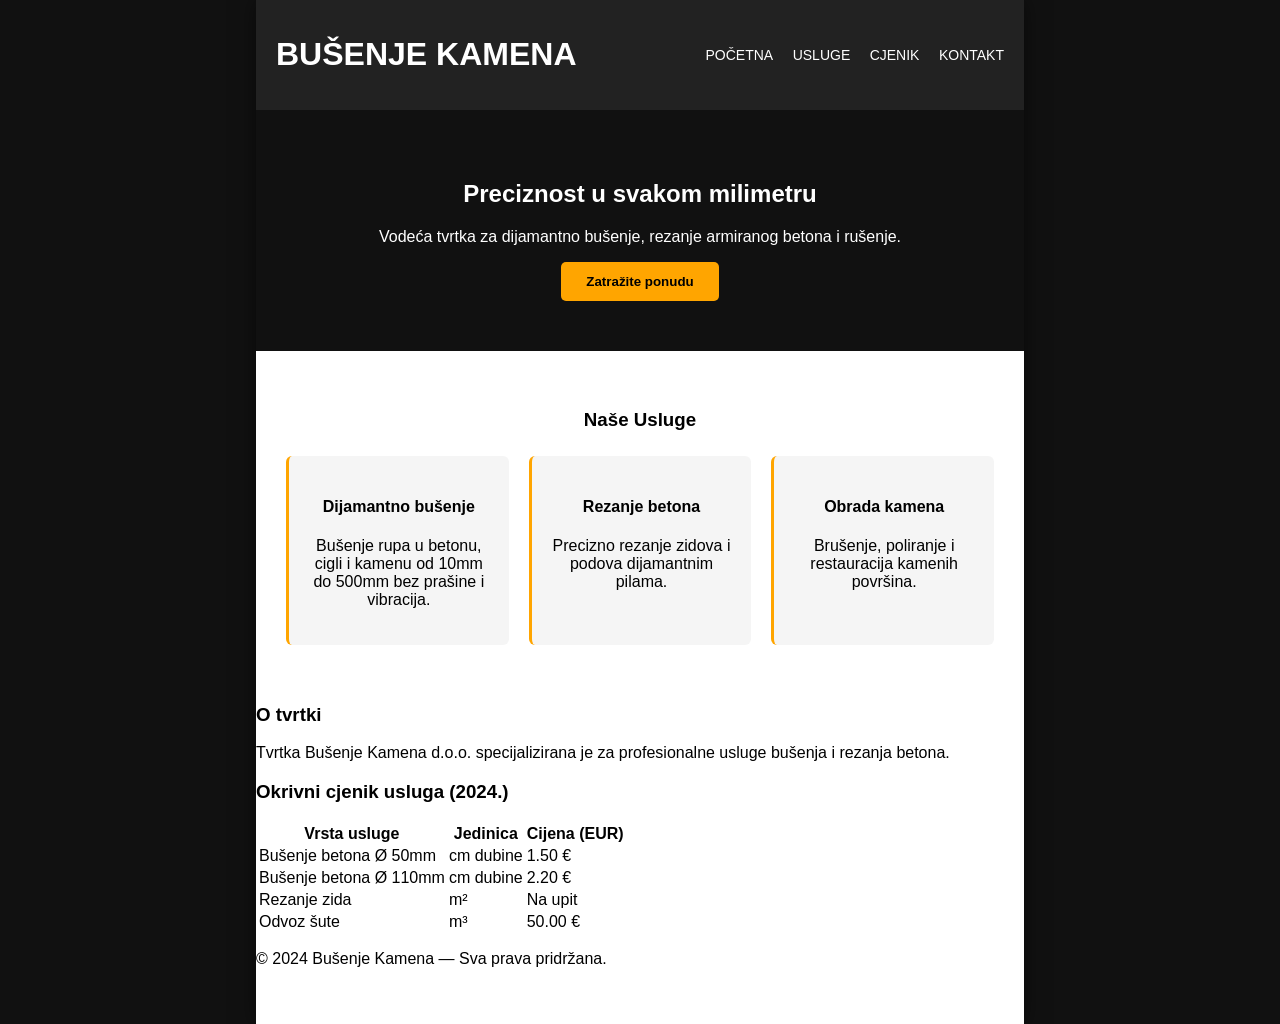
==== vjezba04/busenje.html @ 15e71158 "priprema bušenje kamena" ====
<!DOCTYPE html>
<html lang="hr">
<head>
    <meta charset="UTF-8">
    <meta name="viewport" content="width=device-width, initial-scale=1.0">
    <link rel="stylesheet" href="busenje.css">
    <title>Bušenje Kamena</title>
</head>
<body>

    <div class="page">

        <!-- HEADER -->
        <header>
            <h1>BUŠENJE KAMENA</h1>
            <nav>
                <a href="#">POČETNA</a>
                <a href="#">USLUGE</a>
                <a href="#">CJENIK</a>
                <a href="#">KONTAKT</a>
            </nav>
        </header>

        <!-- HERO -->
        <section class="hero">
            <h2>Preciznost u svakom milimetru</h2>
            <p>Vodeća tvrtka za dijamantno bušenje, rezanje armiranog betona i rušenje.</p>
            <button>Zatražite ponudu</button>
        </section>

        <!-- USLUGE -->
        <section class="usluge">
            <h3>Naše Usluge</h3>

            <div class="usluge-boxes">

                <div class="box">
                    <h4>Dijamantno bušenje</h4>
                    <p>Bušenje rupa u betonu, cigli i kamenu od 10mm do 500mm bez prašine i vibracija.</p>
                </div>

                <div class="box">
                    <h4>Rezanje betona</h4>
                    <p>Precizno rezanje zidova i podova dijamantnim pilama.</p>
                </div>

                <div class="box">
                    <h4>Obrada kamena</h4>
                    <p>Brušenje, poliranje i restauracija kamenih površina.</p>
                </div>

            </div>
        </section>

        <!-- O TVRTKI -->
        <section class="otvrtki">
            <h3>O tvrtki</h3>
            <p>Tvrtka Bušenje Kamena d.o.o. specijalizirana je za profesionalne usluge bušenja i rezanja betona.</p>
        </section>

        <!-- CJENIK -->
        <section class="cjenik">
            <h3>Okrivni cjenik usluga (2024.)</h3>

            <table>
                <tr>
                    <th>Vrsta usluge</th>
                    <th>Jedinica</th>
                    <th>Cijena (EUR)</th>
                </tr>

                <tr>
                    <td>Bušenje betona Ø 50mm</td>
                    <td>cm dubine</td>
                    <td>1.50 €</td>
                </tr>

                <tr>
                    <td>Bušenje betona Ø 110mm</td>
                    <td>cm dubine</td>
                    <td>2.20 €</td>
                </tr>

                <tr>
                    <td>Rezanje zida</td>
                    <td>m²</td>
                    <td>Na upit</td>
                </tr>

                <tr>
                    <td>Odvoz šute</td>
                    <td>m³</td>
                    <td>50.00 €</td>
                </tr>
            </table>
        </section>

        <!-- FOOTER -->
        <footer>
            <p>© 2024 Bušenje Kamena — Sva prava pridržana.</p>
        </footer>

    </div>

</body>
</html>
---- vjezba04/busenje.css ----
body {
    margin: 0;
    background: #111;
    font-family: Arial, sans-serif;
}

.page {
    width: 60%;
    margin: 0 auto;
    background: #fff;
    padding-bottom: 40px;
    box-shadow: 0 0 20px rgba(0,0,0,0.5);
}

/* HEADER */
header {
    background: #222;
    color: white;
    padding: 15px 20px;
    display: flex;
    justify-content: space-between;
    align-items: center;
}

nav a {
    color: white;
    margin-left: 15px;
    text-decoration: none;
    font-size: 14px;
}

/* HERO */
.hero {
    text-align: center;
    padding: 50px 30px;
    background: #111;
    color: white;
}

.hero button {
    background: orange;
    border: none;
    padding: 12px 25px;
    font-weight: bold;
    border-radius: 5px;
    cursor: pointer;
}

/* USLUGE */
.usluge {
    text-align: center;
    padding: 40px 30px;
}

.usluge-boxes {
    display: flex;
    gap: 20px;
    margin-top: 25px;
}

.box {
    flex: 1;
    background: #f5f5f5;
    padding: 20px;
    border-left: 3px solid orange;
    border-radius: 6px;
}

/* O TVRTKI */
.otvrtki {
    padding: 40px 30p
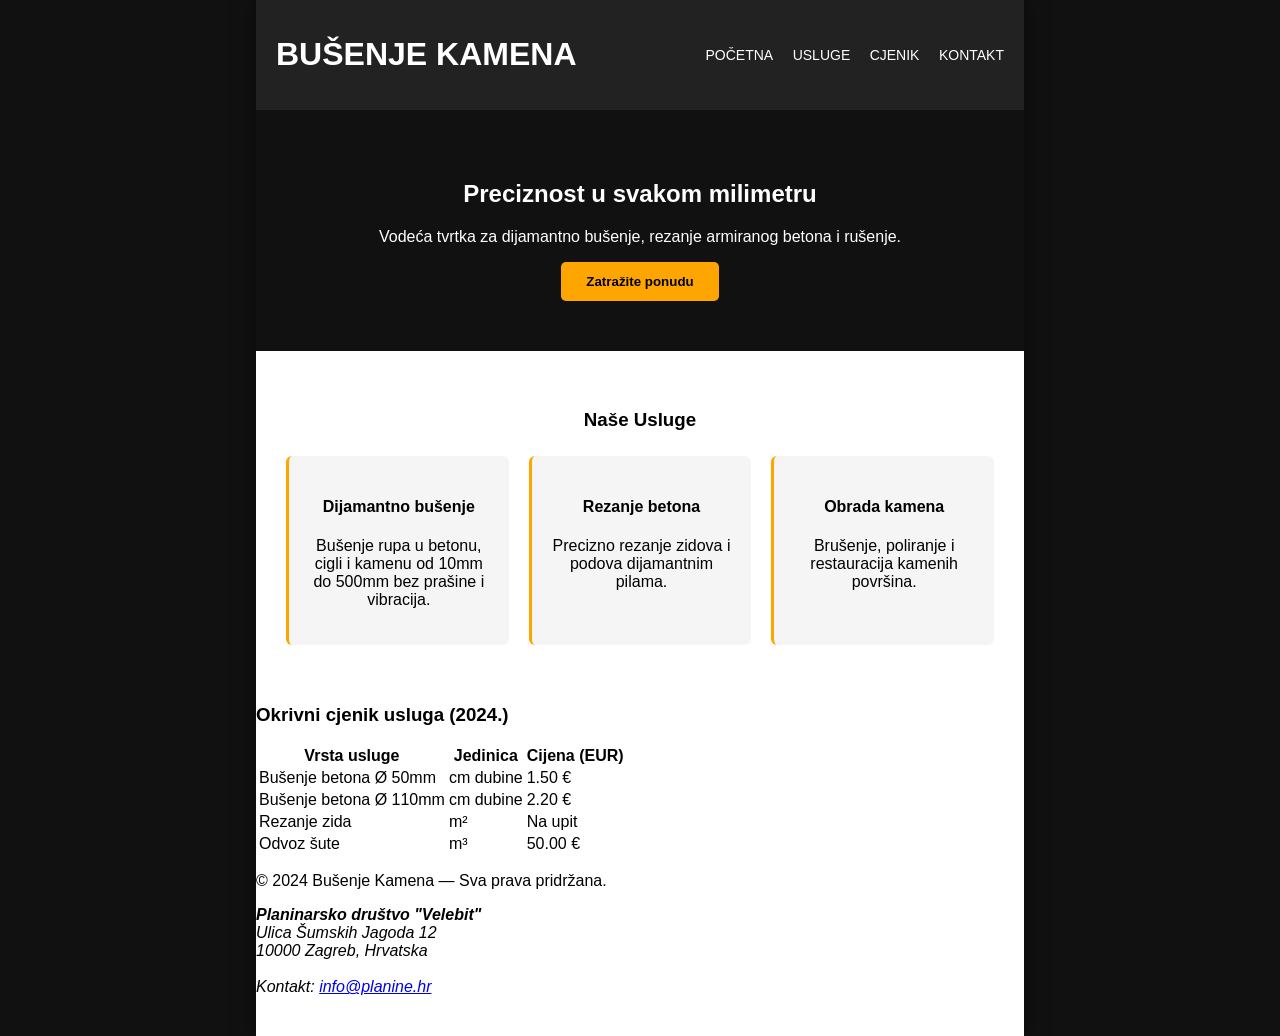
==== commit 13e40e34: "Vježba bušenje kamena" ====
--- a/vjezba04/busenje.html
+++ b/vjezba04/busenje.html
@@ -52,11 +52,7 @@
             </div>
         </section>
 
-        <!-- O TVRTKI -->
-        <section class="otvrtki">
-            <h3>O tvrtki</h3>
-            <p>Tvrtka Bušenje Kamena d.o.o. specijalizirana je za profesionalne usluge bušenja i rezanja betona.</p>
-        </section>
+        
 
         <!-- CJENIK -->
         <section class="cjenik">
@@ -98,6 +94,15 @@
         <!-- FOOTER -->
         <footer>
             <p>© 2024 Bušenje Kamena — Sva prava pridržana.</p>
+                    <footer>
+            <address>
+                <strong>Planinarsko društvo "Velebit"</strong><br>
+                Ulica Šumskih Jagoda 12<br>
+                10000 Zagreb, Hrvatska<br>
+                <br>
+                Kontakt: <a href="mailto:info@planine.hr">info@planine.hr</a>
+            </address>
+        </footer>
         </footer>
 
     </div>
--- a/vjezba04/busenje.css
+++ b/vjezba04/busenje.css
@@ -65,7 +65,3 @@
     border-left: 3px solid orange;
     border-radius: 6px;
 }
-
-/* O TVRTKI */
-.otvrtki {
-    padding: 40px 30p
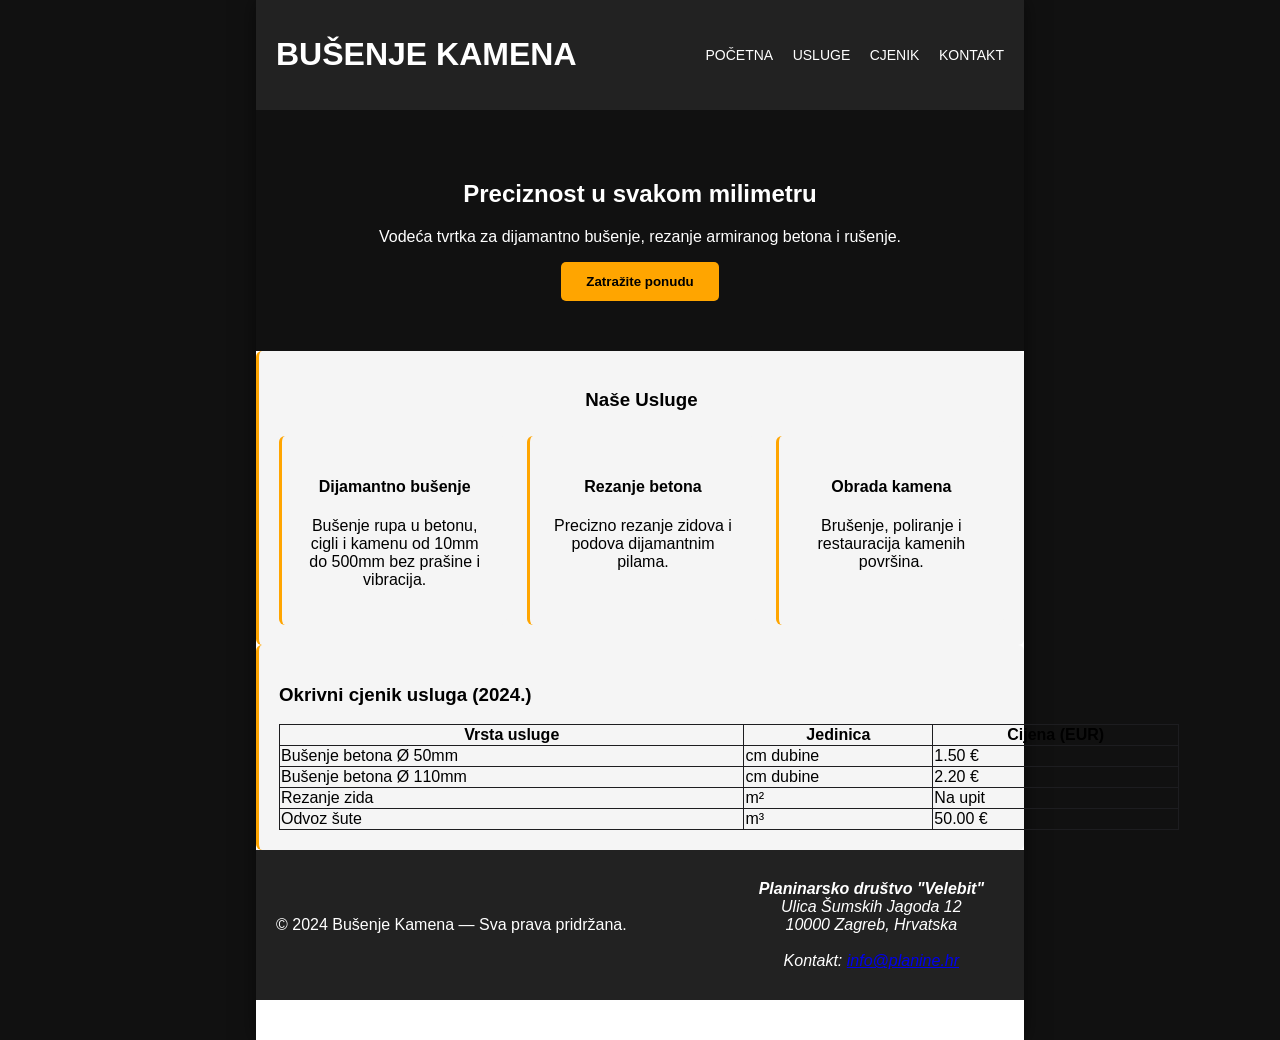
==== commit 47359e4b: "vježba zadaće" ====
--- a/vjezba04/busenje.html
+++ b/vjezba04/busenje.html
@@ -56,7 +56,7 @@
 
         <!-- CJENIK -->
         <section class="cjenik">
-            <h3>Okrivni cjenik usluga (2024.)</h3>
+            <h3><caption>Okrivni cjenik usluga (2024.)</h3></caption>
 
             <table>
                 <tr>
--- a/vjezba04/busenje.css
+++ b/vjezba04/busenje.css
@@ -50,6 +50,11 @@
 .usluge {
     text-align: center;
     padding: 40px 30px;
+      flex: 1;
+    background: #f5f5f5;
+    padding: 20px;
+    border-left: 3px solid orange;
+    border-radius: 6px;
 }
 
 .usluge-boxes {
@@ -65,3 +70,32 @@
     border-left: 3px solid orange;
     border-radius: 6px;
 }
+footer{
+     background: #222;
+    color: white;
+    padding: 15px 20px;
+    display: flex;
+    justify-content: space-between;
+    align-items: center;
+}
+.cjenik{
+  flex: 1;
+  
+    background: #f5f5f5;
+    padding: 20px;
+    border-left: 3px solid orange;
+    border-radius: 6px;
+}
+table,td,th{
+    border: 1px solid rgb(29, 29, 32);
+    border-collapse: collapse;
+     justify-content: center;
+}
+
+table{
+    width: 100vh;
+}
+address{
+    text-align: center;
+     justify-content: center;
+}
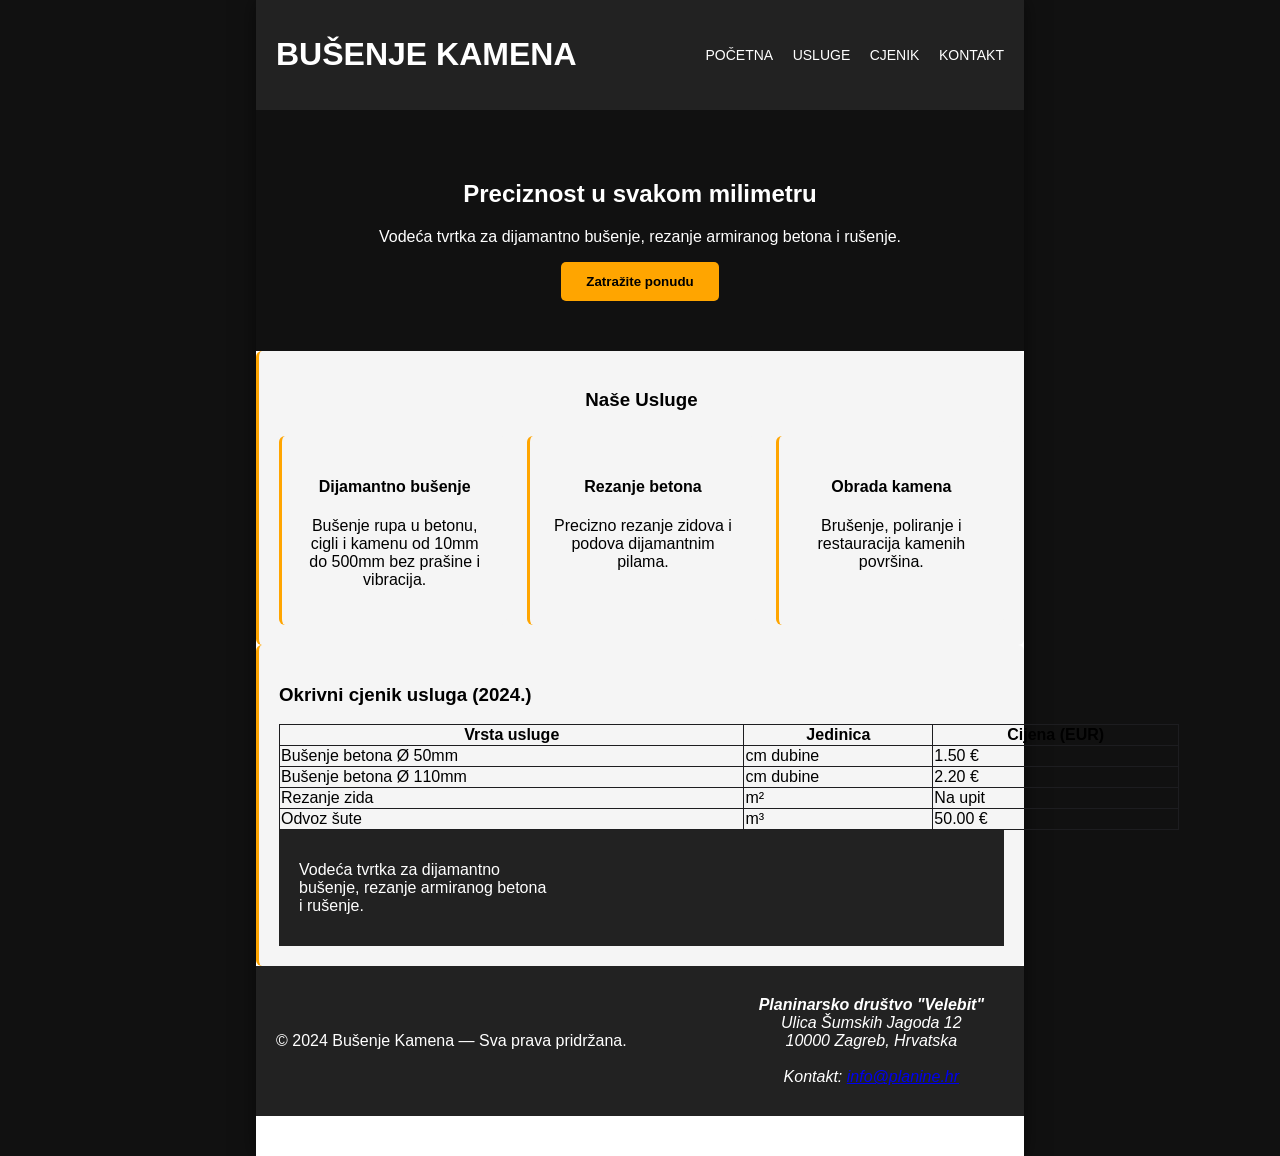
==== commit 796acbc9: "article" ====
--- a/vjezba04/busenje.html
+++ b/vjezba04/busenje.html
@@ -89,8 +89,17 @@
                     <td>50.00 €</td>
                 </tr>
             </table>
+        
+ <section class="article">
+            
+            <table>
+                
+                <p>Vodeća tvrtka za dijamantno bušenje, rezanje armiranog betona i rušenje.</p>
+    
+    </table>
         </section>
-
+       
+        </section>
         <!-- FOOTER -->
         <footer>
             <p>© 2024 Bušenje Kamena — Sva prava pridržana.</p>
--- a/vjezba04/busenje.css
+++ b/vjezba04/busenje.css
@@ -98,4 +98,13 @@
 address{
     text-align: center;
      justify-content: center;
-}+}
+.article{
+     background: #222;
+    color: white;
+    padding: 15px 20px;
+    display: flex;
+    justify-content: space-between;
+    align-items: center;
+}
+
